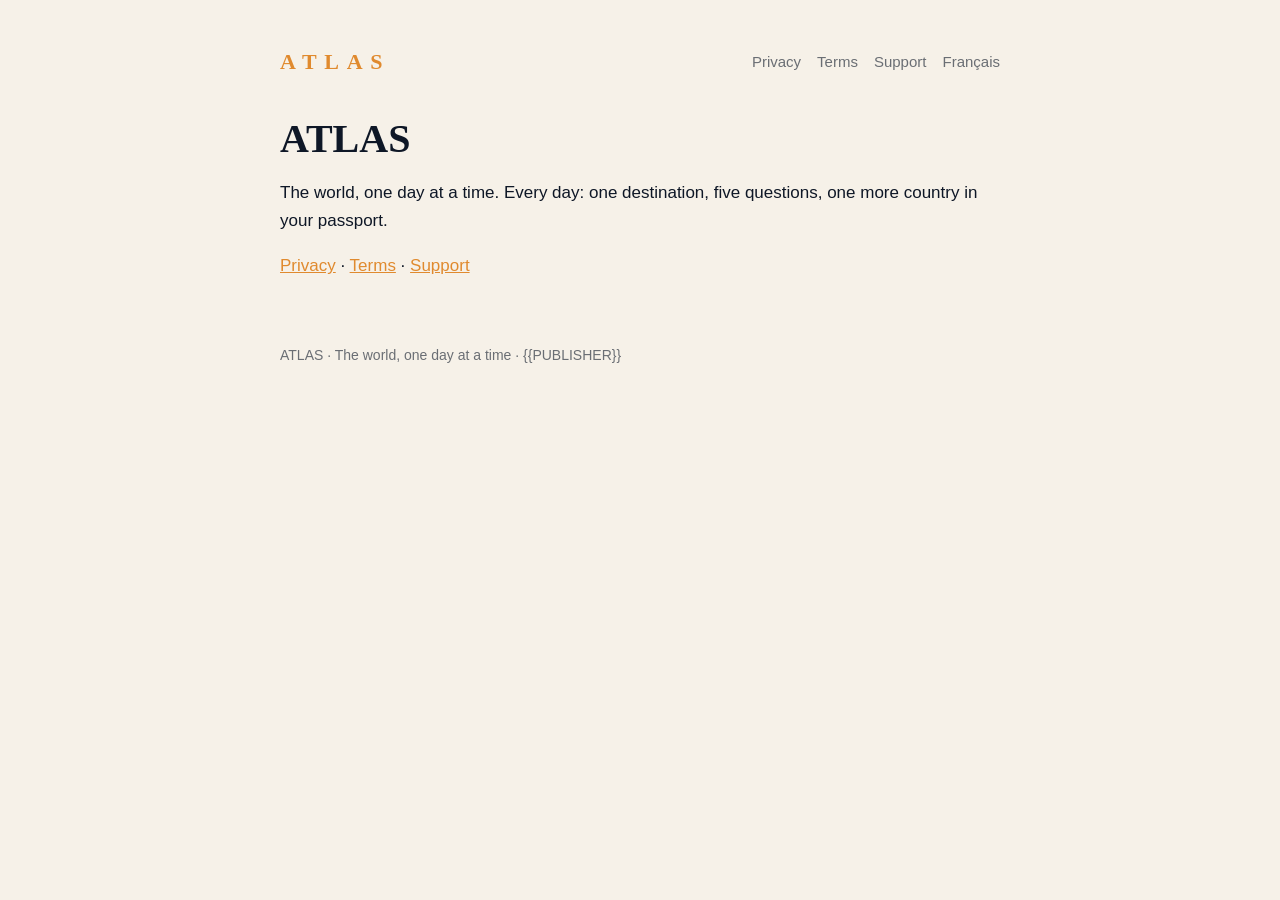
==== en/index.html @ 55b3977b "Legal pages for ATLAS (privacy, terms, support) in French and English Co-Authored-By: Claude Opus 5." ====
<!doctype html><html lang="en"><head><meta charset="utf-8"><meta name="viewport" content="width=device-width,initial-scale=1">
<title>ATLAS · ATLAS</title><link rel="stylesheet" href="../style.css"></head><body><main>
<header><a class="brand" href="../en/index.html">ATLAS</a><nav><a href="privacy.html">Privacy</a><a href="terms.html">Terms</a><a href="support.html">Support</a><a href="../index.html">Français</a></nav></header>
<h1>ATLAS</h1><p>The world, one day at a time. Every day: one destination, five questions, one more country in your passport.</p>
<p><a href="privacy.html">Privacy</a> · <a href="terms.html">Terms</a> · <a href="support.html">Support</a></p>
<footer>ATLAS · The world, one day at a time · {{PUBLISHER}}</footer></main></body></html>
---- style.css ----
:root{--ink:#0E1726;--soft:#0e172699;--bg:#F6F1E8;--card:#FFFCF7;--accent:#E08A2E;--line:#0e172614}
@media (prefers-color-scheme:dark){:root{--ink:#F4EFE6;--soft:#f4efe69e;--bg:#070B14;--card:#101827;--accent:#F6B547;--line:#ffffff17}}
*{box-sizing:border-box}body{margin:0;background:var(--bg);color:var(--ink);font:17px/1.65 -apple-system,BlinkMacSystemFont,"Segoe UI",sans-serif}
main{max-width:760px;margin:0 auto;padding:48px 20px 80px}
header{display:flex;align-items:center;justify-content:space-between;gap:12px;margin-bottom:40px}
.brand{font:600 22px/1 "New York",Georgia,serif;letter-spacing:.35em;color:var(--accent);text-decoration:none}
nav a{color:var(--soft);text-decoration:none;margin-left:16px;font-size:15px}nav a:hover{color:var(--ink)}
h1{font:700 40px/1.15 "New York",Georgia,serif;margin:0 0 8px}h2{font:600 24px/1.3 "New York",Georgia,serif;margin:40px 0 8px}
.meta{color:var(--soft);font-size:14px}.card{background:var(--card);border:1px solid var(--line);border-radius:22px;padding:24px;margin:24px 0}
table{width:100%;border-collapse:collapse;font-size:15px}td,th{border-bottom:1px solid var(--line);padding:10px 8px;text-align:left;vertical-align:top}
a{color:var(--accent)}footer{margin-top:64px;color:var(--soft);font-size:14px}
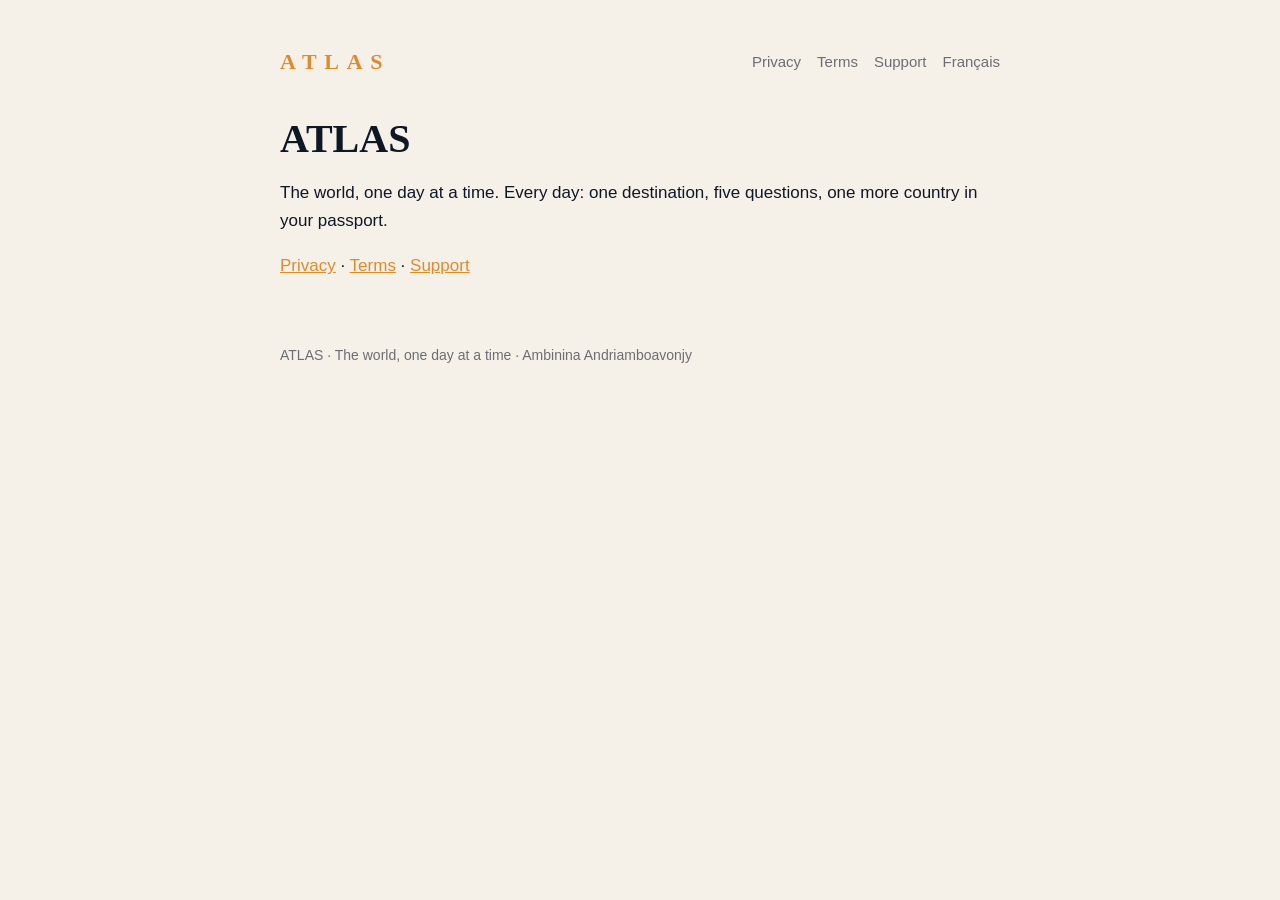
==== commit 3f0f6d74: "Configure publisher and contact Co-Authored-By: Claude Opus 5.5 <noreply@anthropic.com>" ====
--- a/en/index.html
+++ b/en/index.html
@@ -3,4 +3,4 @@
 <header><a class="brand" href="../en/index.html">ATLAS</a><nav><a href="privacy.html">Privacy</a><a href="terms.html">Terms</a><a href="support.html">Support</a><a href="../index.html">Français</a></nav></header>
 <h1>ATLAS</h1><p>The world, one day at a time. Every day: one destination, five questions, one more country in your passport.</p>
 <p><a href="privacy.html">Privacy</a> · <a href="terms.html">Terms</a> · <a href="support.html">Support</a></p>
-<footer>ATLAS · The world, one day at a time · {{PUBLISHER}}</footer></main></body></html>+<footer>ATLAS · The world, one day at a time · Ambinina Andriamboavonjy</footer></main></body></html>
